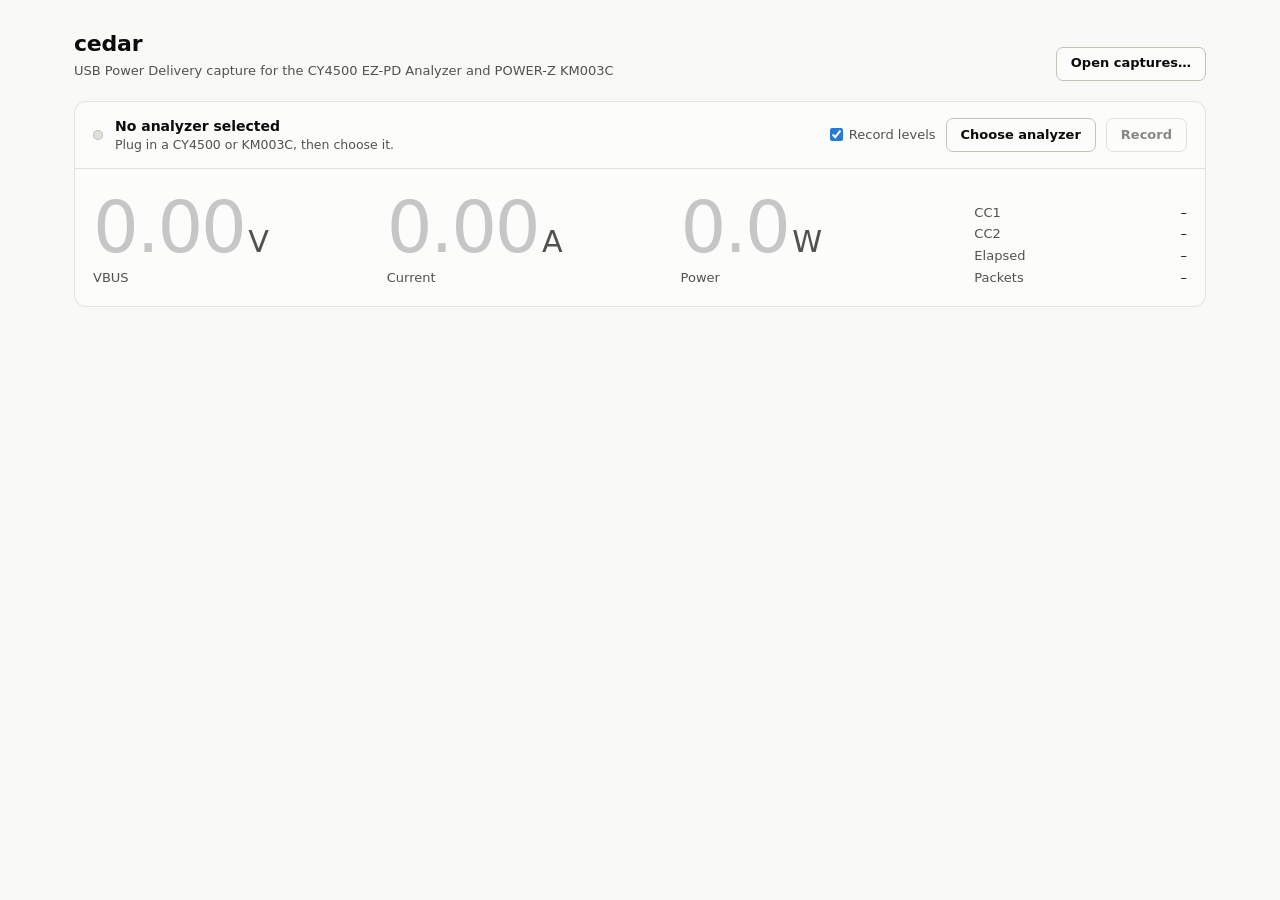
==== web/www/index.html @ af3d1fde "Add WebUSB web UI built from the Rust core web/ compiles the decoder, KM003C conversion, session ana" ====
<!doctype html>
<html lang="en">
<head>
<meta charset="utf-8">
<meta name="viewport" content="width=device-width, initial-scale=1">
<title>cedar</title>
<meta name="description" content="Record USB Power Delivery traffic from a CY4500 EZ-PD Analyzer or POWER-Z KM003C in the browser, and open .ccgx3 captures.">
<link rel="icon" href="data:image/svg+xml,%3Csvg xmlns='http://www.w3.org/2000/svg' viewBox='0 0 16 16'%3E%3Cpath d='M2 11h3l2-6 2 8 2-4h3' fill='none' stroke='%232a78d6' stroke-width='1.6' stroke-linejoin='round' stroke-linecap='round'/%3E%3C/svg%3E">
<link rel="stylesheet" href="style.css">
<script type="module" src="app.js"></script>
</head>
<body>
<header class="top">
  <div class="brand">
    <h1>cedar</h1>
    <p>USB Power Delivery capture for the CY4500 EZ-PD Analyzer and POWER-Z KM003C</p>
  </div>
  <label class="open-btn button">
    <input id="file-input" type="file" accept=".ccgx3" multiple>
    Open captures…
  </label>
</header>

<main>
  <p id="no-webusb" class="notice" hidden>
    This browser can't talk to USB devices. Recording needs Chrome, Edge or
    another Chromium-based browser on a secure (HTTPS or localhost) page. You
    can still open <code>.ccgx3</code> captures here.
  </p>
  <p id="notice" class="notice error" role="alert" hidden></p>

  <section class="bench" aria-label="Analyzer">
    <div class="analyzer">
      <div class="device">
        <span id="rec-dot" class="dot" aria-hidden="true"></span>
        <div>
          <div id="device-name" class="device-name">No analyzer selected</div>
          <div id="device-detail" class="device-detail">Plug in a CY4500 or KM003C, then choose it.</div>
        </div>
      </div>
      <div class="actions">
        <label class="check" title="VBUS, current and CC levels over time">
          <input id="opt-scope" type="checkbox" checked> Record levels
        </label>
        <button id="btn-choose" type="button" class="button">Choose analyzer</button>
        <button id="btn-record" type="button" class="button primary" disabled>Record</button>
        <button id="btn-stop" type="button" class="button stop" hidden>Stop</button>
      </div>
    </div>

    <div class="readout blank" aria-live="off">
      <div class="figure">
        <div class="value"><span id="r-vbus">0.00</span><span class="unit">V</span></div>
        <div class="label">VBUS</div>
      </div>
      <div class="figure">
        <div class="value"><span id="r-ibus">0.00</span><span class="unit">A</span></div>
        <div class="label">Current</div>
      </div>
      <div class="figure">
        <div class="value"><span id="r-power">0.0</span><span class="unit">W</span></div>
        <div class="label">Power</div>
      </div>
      <dl class="side">
        <div><dt>CC1</dt><dd id="r-cc1">–</dd></div>
        <div><dt>CC2</dt><dd id="r-cc2">–</dd></div>
        <div><dt>Elapsed</dt><dd id="r-elapsed">–</dd></div>
        <div><dt>Packets</dt><dd id="r-packets">–</dd></div>
      </dl>
    </div>

    <dl class="session">
      <div><dt>Contract</dt><dd id="s-contract">none yet</dd></div>
      <div><dt>Cable</dt><dd id="s-cable">not discovered</dd></div>
      <div><dt>Partner</dt><dd id="s-partner">not discovered</dd></div>
      <div id="s-display-row" hidden><dt>Display</dt><dd id="s-display"></dd></div>
    </dl>

    <div class="log-wrap" id="log-wrap" tabindex="0" aria-label="Live PD messages">
      <table class="log">
        <thead><tr><th class="num">Time (s)</th><th>SOP</th><th>Message</th><th class="num">VBUS (V)</th><th>Data</th><th>Event</th></tr></thead>
        <tbody id="log-body"></tbody>
      </table>
      <p id="log-empty" class="log-empty">PD messages appear here while recording.</p>
    </div>
  </section>

  <section id="results" class="results" aria-label="Capture" hidden>
    <div class="results-head">
      <h2 id="results-title">Capture</h2>
      <div class="save">
        <label class="name">File name
          <input id="out-name" type="text" spellcheck="false" autocomplete="off">
        </label>
        <button id="dl-ccgx3" type="button" class="button">Save .ccgx3</button>
        <button id="dl-csv" type="button" class="button">Save .csv</button>
        <button id="dl-html" type="button" class="button">Save report</button>
        <button id="dl-raw" type="button" class="button" hidden title="KM003C poll responses, one hex line each (cedar record --raw)">Save raw log</button>
      </div>
    </div>
    <div class="tabs" role="tablist">
      <button id="tab-report" role="tab" aria-selected="true" aria-controls="pane-report" type="button">Report</button>
      <button id="tab-text" role="tab" aria-selected="false" aria-controls="pane-text" type="button">Text decode</button>
    </div>
    <div id="pane-report" role="tabpanel" aria-labelledby="tab-report">
      <iframe id="report-frame" title="Capture report" sandbox="allow-scripts allow-downloads"></iframe>
    </div>
    <div id="pane-text" role="tabpanel" aria-labelledby="tab-text" hidden>
      <div class="text-opts">
        <label class="check"><input id="opt-events" type="checkbox"> Only events</label>
        <label class="check"><input id="opt-levels" type="checkbox"> Level transitions</label>
      </div>
      <pre id="dump" class="dump"></pre>
    </div>
  </section>
</main>

<div id="drop" class="drop" hidden><p>Drop .ccgx3 files to open them</p></div>
</body>
</html>
---- web/www/style.css ----
/* Shares its palette with the generated report (src/report_template.html), so
   the report embedded below a capture reads as part of the same page. */
:root {
  --page: #f9f9f7;
  --surface: #fcfcfb;
  --ink: #0b0b0b;
  --ink-2: #52514e;
  --muted: #898781;
  --grid: #e1e0d9;
  --axis: #c3c2b7;
  --border: rgba(11, 11, 11, .10);
  --signal: #2a78d6;
  --signal-ink: #ffffff;
  --rec: #c8332b;
  --warn-bg: #fdf3e1;
  --warn-ink: #6b4a10;
  --err-bg: #fbe9e7;
  --err-ink: #8a1f17;
  color-scheme: light;
}
@media (prefers-color-scheme: dark) {
  :root:not([data-theme="light"]) {
    --page: #0d0d0d;
    --surface: #1a1a19;
    --ink: #ffffff;
    --ink-2: #c3c2b7;
    --muted: #898781;
    --grid: #2c2c2a;
    --axis: #383835;
    --border: rgba(255, 255, 255, .10);
    --signal: #3987e5;
    --rec: #ec5a4f;
    --warn-bg: #33280f;
    --warn-ink: #f2d499;
    --err-bg: #3a1714;
    --err-ink: #f6b8b2;
    color-scheme: dark;
  }
}

* { box-sizing: border-box; }
html { -webkit-text-size-adjust: 100%; }
body {
  margin: 0;
  background: var(--page);
  color: var(--ink);
  font: 14px/1.45 system-ui, -apple-system, "Segoe UI", sans-serif;
}
main, .top { max-width: 1180px; margin: 0 auto; padding: 0 24px; }
code { font-size: .95em; }
[hidden] { display: none !important; }

/* Header */
.top {
  display: flex; align-items: flex-end; justify-content: space-between;
  gap: 16px; padding-top: 28px; padding-bottom: 20px;
}
.brand h1 { margin: 0; font-size: 22px; font-weight: 650; letter-spacing: -.01em; }
.brand p { margin: 2px 0 0; color: var(--ink-2); font-size: 13px; }

/* Buttons and inputs */
.button {
  display: inline-flex; align-items: center; justify-content: center; gap: 6px;
  min-height: 34px; padding: 0 14px;
  font: inherit; font-size: 13px; font-weight: 550;
  color: var(--ink); background: var(--surface);
  border: 1px solid var(--axis); border-radius: 7px; cursor: pointer;
  white-space: nowrap;
}
.button:hover:not(:disabled) { border-color: var(--ink-2); }
.button:disabled { color: var(--muted); border-color: var(--grid); cursor: not-allowed; }
.button.primary { background: var(--signal); border-color: var(--signal); color: var(--signal-ink); }
.button.primary:hover:not(:disabled) { filter: brightness(1.08); border-color: var(--signal); }
.button.primary:disabled { background: var(--surface); color: var(--muted); border-color: var(--grid); }
.button.stop { background: var(--rec); border-color: var(--rec); color: #fff; }
.button.stop::before { content: ""; width: 9px; height: 9px; background: currentColor; border-radius: 1px; }
:is(.button, input, [tabindex], .tabs button):focus-visible {
  outline: 2px solid var(--signal); outline-offset: 2px;
}
.open-btn { position: relative; }
.open-btn input { position: absolute; inset: 0; opacity: 0; cursor: pointer; width: 100%; }
.open-btn:focus-within { outline: 2px solid var(--signal); outline-offset: 2px; }
.check { display: inline-flex; align-items: center; gap: 6px; color: var(--ink-2); font-size: 13px; cursor: pointer; }
.check input { accent-color: var(--signal); margin: 0; }

/* Notices */
.notice {
  margin: 0 0 16px; padding: 10px 14px; border-radius: 8px;
  background: var(--warn-bg); color: var(--warn-ink); font-size: 13px;
  white-space: pre-line;
}
.notice.error { background: var(--err-bg); color: var(--err-ink); }
.notice code { white-space: pre-wrap; }

/* The bench: analyzer bar, readout, session, live log */
.bench {
  background: var(--surface); border: 1px solid var(--border); border-radius: 12px;
  margin: 0 0 24px; overflow: hidden;
}
.analyzer {
  display: flex; align-items: center; justify-content: space-between; flex-wrap: wrap;
  gap: 12px 20px; padding: 14px 18px; border-bottom: 1px solid var(--grid);
}
.device { display: flex; align-items: center; gap: 12px; min-width: 0; }
.device-name { font-weight: 600; }
.device-detail { color: var(--ink-2); font-size: 12.5px; }
.actions { display: flex; align-items: center; gap: 10px; flex-wrap: wrap; }
.dot {
  flex: none; width: 10px; height: 10px; border-radius: 50%;
  background: var(--grid); box-shadow: inset 0 0 0 1px var(--axis);
}
.dot.ready { background: var(--signal); box-shadow: none; }
.dot.live { background: var(--rec); box-shadow: none; animation: pulse 1.2s ease-in-out infinite; }
@keyframes pulse { 50% { opacity: .35; } }
@media (prefers-reduced-motion: reduce) { .dot.live { animation: none; } }

/* The readout is the page's one loud element: the meter's own numbers. */
.readout {
  display: grid; grid-template-columns: repeat(3, minmax(0, 1fr)) minmax(170px, .8fr);
  gap: 8px 28px; padding: 22px 18px 18px; align-items: end;
}
.figure .value {
  font-size: clamp(38px, 6.4vw, 72px); font-weight: 300; line-height: 1;
  letter-spacing: -.03em; font-variant-numeric: tabular-nums;
  transition: color .3s;
}
.figure .unit { font-size: .42em; font-weight: 400; color: var(--ink-2); margin-left: .12em; letter-spacing: 0; }
.figure .label { margin-top: 6px; color: var(--ink-2); font-size: 13px; }
.readout.idle .figure .value { color: var(--muted); }
/* No reading yet: show the digits unlit, like a meter that's switched off. */
.readout.blank .figure .value > span:first-child { opacity: .22; }
.side { margin: 0; display: grid; grid-template-columns: auto 1fr; gap: 3px 14px; font-size: 13px; }
.side div, .session div { display: contents; }
.side dt { color: var(--ink-2); }
.side dd { margin: 0; text-align: right; font-variant-numeric: tabular-nums; }

/* The session summary and live log only appear once something is recorded. */
.bench:not(.armed) :is(.session, .log-wrap) { display: none; }

.session {
  margin: 0; padding: 12px 18px 14px; border-top: 1px solid var(--grid);
  display: grid; grid-template-columns: max-content 1fr; gap: 3px 16px; font-size: 13px;
}
.session dt { color: var(--ink-2); }
.session dd { margin: 0; overflow-wrap: anywhere; }

.log-wrap {
  position: relative; border-top: 1px solid var(--grid);
  height: 280px; overflow: auto; overscroll-behavior: contain;
}
.log { border-collapse: collapse; width: 100%; font-size: 12.5px; }
.log th {
  position: sticky; top: 0; z-index: 1; background: var(--surface);
  color: var(--ink-2); text-align: left; font-weight: 600;
  padding: 6px 10px; border-bottom: 1px solid var(--axis); white-space: nowrap;
}
.log td { padding: 3px 10px; border-bottom: 1px solid var(--grid); white-space: nowrap; font-variant-numeric: tabular-nums; }
.log .num { text-align: right; }
.log td.data { color: var(--ink-2); max-width: 340px; overflow: hidden; text-overflow: ellipsis; }
.log tr.quiet td { color: var(--muted); }
.log tr.attach td { color: var(--signal); }
.log tr.bad td.msg { color: var(--rec); }
.log tr.has-event td.event { color: var(--ink); }
.log-empty { position: absolute; inset: 40px 0 auto; text-align: center; color: var(--muted); margin: 0; }

/* Results */
.results { margin: 0 0 40px; }
.results-head { display: flex; align-items: flex-end; justify-content: space-between; flex-wrap: wrap; gap: 12px 20px; margin-bottom: 12px; }
.results h2 { margin: 0; font-size: 17px; font-weight: 600; overflow-wrap: anywhere; }
.save { display: flex; align-items: flex-end; gap: 8px; flex-wrap: wrap; }
.name { display: flex; flex-direction: column; gap: 3px; font-size: 12px; color: var(--ink-2); }
.name input {
  font: inherit; font-size: 13px; color: var(--ink); background: var(--surface);
  border: 1px solid var(--axis); border-radius: 7px; padding: 0 10px; height: 34px; width: 240px;
}
.tabs { display: flex; gap: 2px; border-bottom: 1px solid var(--axis); margin-bottom: 0; }
.tabs button {
  font: inherit; font-size: 13px; color: var(--ink-2); background: none; border: 0;
  padding: 8px 14px; border-bottom: 2px solid transparent; margin-bottom: -1px; cursor: pointer;
}
.tabs button[aria-selected="true"] { color: var(--ink); border-bottom-color: var(--signal); font-weight: 600; }
#report-frame {
  display: block; width: 100%; height: 82vh; min-height: 520px;
  border: 1px solid var(--border); border-top: 0; border-radius: 0 0 10px 10px; background: var(--page);
}
.text-opts { display: flex; gap: 18px; padding: 10px 2px; }
.dump {
  margin: 0; padding: 14px 16px; background: var(--surface);
  border: 1px solid var(--border); border-radius: 10px;
  font: 12px/1.5 ui-monospace, "SF Mono", Menlo, Consolas, monospace;
  overflow: auto; max-height: 78vh; tab-size: 4;
}

/* Drag-and-drop overlay */
.drop {
  position: fixed; inset: 0; z-index: 10; display: grid; place-items: center;
  background: color-mix(in srgb, var(--page) 82%, transparent);
  border: 3px dashed var(--signal);
}
.drop p { font-size: 18px; font-weight: 600; }

@media (max-width: 760px) {
  main, .top { padding: 0 16px; }
  .top { padding-top: 20px; flex-direction: column; align-items: stretch; }
  .readout { grid-template-columns: repeat(3, minmax(0, 1fr)); gap: 16px 14px; }
  .side { grid-column: 1 / -1; grid-template-columns: repeat(4, auto 1fr); }
  .side dd { text-align: left; }
  .actions { width: 100%; }
  .actions .button { flex: 1; }
  .name input { width: 100%; }
  .save, .name { width: 100%; }
  .save .button { flex: 1; }
}
@media (max-width: 460px) {
  .side { grid-template-columns: auto 1fr auto 1fr; }
}
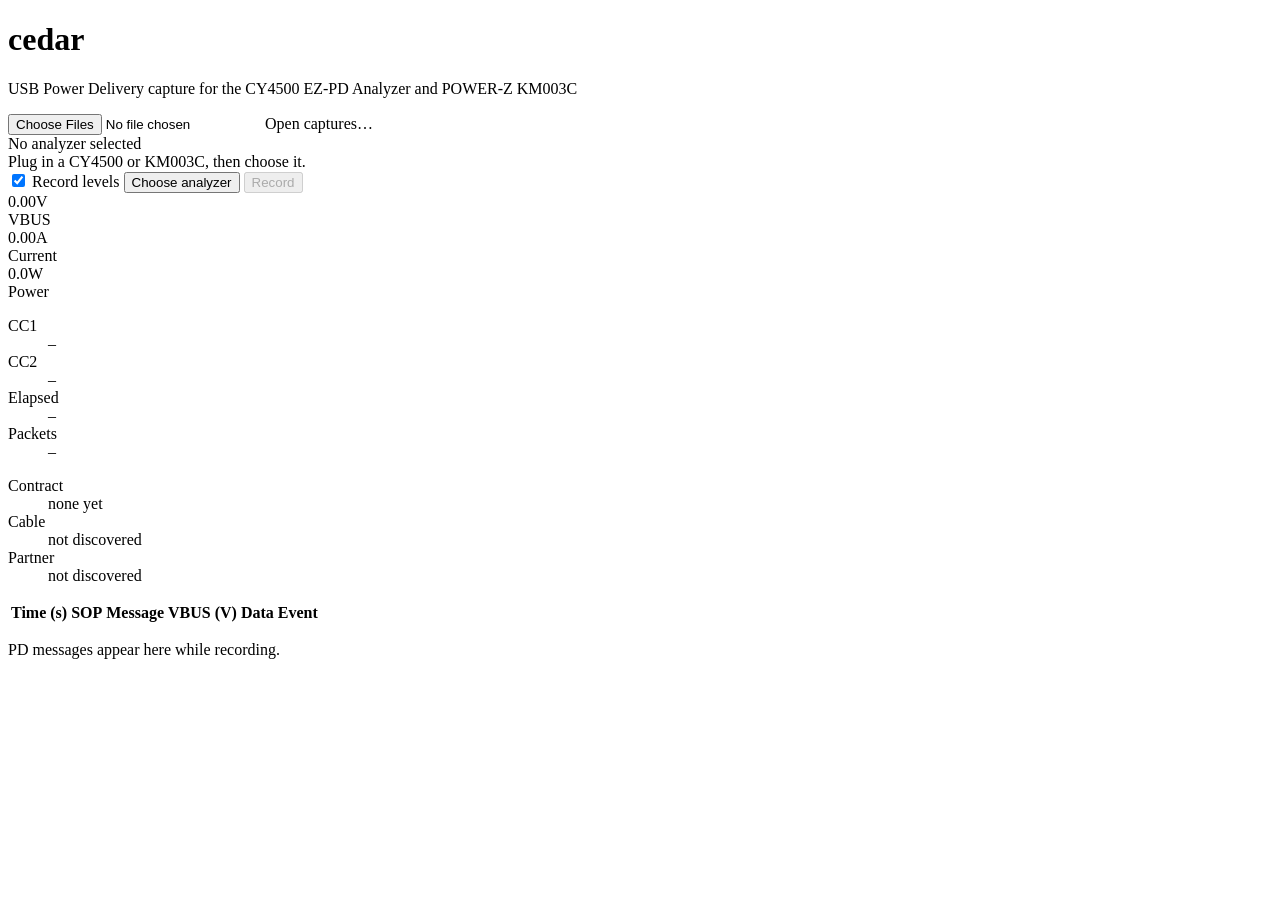
==== commit 983c07b1: "Build and serve the web UI with Trunk Match ../aster: Trunk.toml at the repo root points at web/www/" ====
--- a/web/www/index.html
+++ b/web/www/index.html
@@ -6,8 +6,12 @@
 <title>cedar</title>
 <meta name="description" content="Record USB Power Delivery traffic from a CY4500 EZ-PD Analyzer or POWER-Z KM003C in the browser, and open .ccgx3 captures.">
 <link rel="icon" href="data:image/svg+xml,%3Csvg xmlns='http://www.w3.org/2000/svg' viewBox='0 0 16 16'%3E%3Cpath d='M2 11h3l2-6 2 8 2-4h3' fill='none' stroke='%232a78d6' stroke-width='1.6' stroke-linejoin='round' stroke-linecap='round'/%3E%3C/svg%3E">
-<link rel="stylesheet" href="style.css">
-<script type="module" src="app.js"></script>
+<!-- Trunk (see Trunk.toml) builds the web/ crate to wasm and injects a loader
+     that sets window.wasmBindings; app.js and style.css are copied with
+     content hashes. -->
+<link data-trunk rel="rust" href="../Cargo.toml" data-bindgen-target="web">
+<link data-trunk rel="css" href="style.css">
+<script data-trunk type="module" src="app.js"></script>
 </head>
 <body>
 <header class="top">
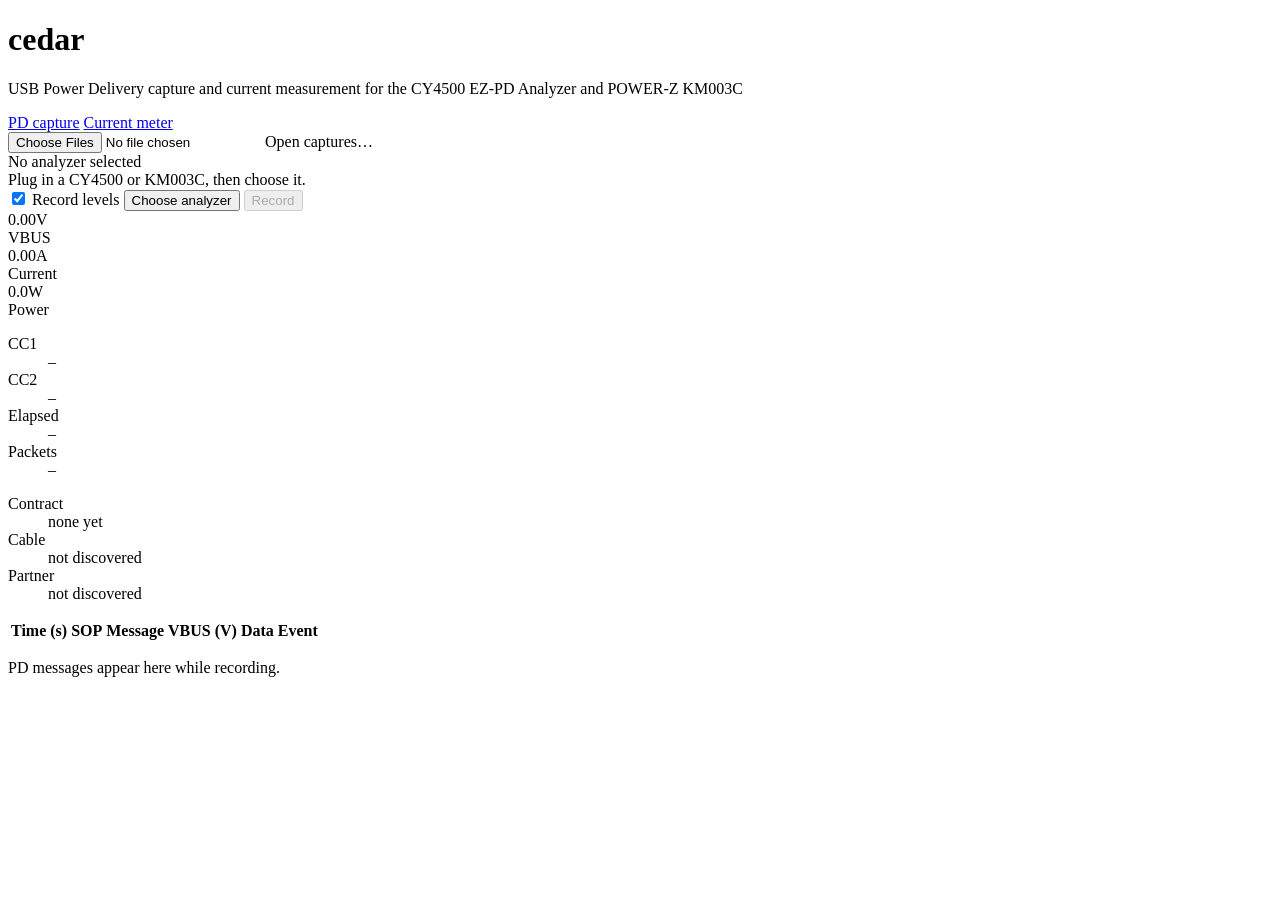
==== commit a4925518: "Add a KM003C current meter (`cedar meter` and a web UI page) The PD status block cedar records from " ====
--- a/web/www/index.html
+++ b/web/www/index.html
@@ -12,14 +12,20 @@
 <link data-trunk rel="rust" href="../Cargo.toml" data-bindgen-target="web">
 <link data-trunk rel="css" href="style.css">
 <script data-trunk type="module" src="app.js"></script>
+<!-- Imported by app.js; Trunk doesn't follow imports, so copy it as is. -->
+<link data-trunk rel="copy-file" href="meter.js">
 </head>
 <body>
 <header class="top">
   <div class="brand">
     <h1>cedar</h1>
-    <p>USB Power Delivery capture for the CY4500 EZ-PD Analyzer and POWER-Z KM003C</p>
+    <p>USB Power Delivery capture and current measurement for the CY4500 EZ-PD Analyzer and POWER-Z KM003C</p>
   </div>
-  <label class="open-btn button">
+  <nav class="views" aria-label="Views">
+    <a id="nav-capture" href="#capture" aria-current="page">PD capture</a>
+    <a id="nav-meter" href="#meter">Current meter</a>
+  </nav>
+  <label class="open-btn button" id="open-btn">
     <input id="file-input" type="file" accept=".ccgx3" multiple>
     Open captures…
   </label>
@@ -33,6 +39,7 @@
   </p>
   <p id="notice" class="notice error" role="alert" hidden></p>
 
+  <div id="view-capture">
   <section class="bench" aria-label="Analyzer">
     <div class="analyzer">
       <div class="device">
@@ -117,6 +124,105 @@
       <pre id="dump" class="dump"></pre>
     </div>
   </section>
+  </div>
+
+  <div id="view-meter" hidden>
+  <section class="bench armed" aria-label="Current meter">
+    <div class="analyzer">
+      <div class="device">
+        <span id="m-dot" class="dot" aria-hidden="true"></span>
+        <div>
+          <div id="m-device-name" class="device-name">No meter selected</div>
+          <div id="m-device-detail" class="device-detail">Plug in a POWER-Z KM003C, then choose it.</div>
+        </div>
+      </div>
+      <div class="actions">
+        <button id="m-choose" type="button" class="button">Choose meter</button>
+        <button id="m-start" type="button" class="button primary" disabled>Start</button>
+        <button id="m-stop" type="button" class="button stop" hidden>Stop</button>
+      </div>
+    </div>
+
+    <div class="readout meter-readout blank" aria-live="off">
+      <div class="figure">
+        <div class="value"><span id="m-window">0.000</span><span class="unit">mA</span></div>
+        <div class="label" id="m-window-label">1 s average</div>
+      </div>
+      <div class="figure">
+        <div class="value"><span id="m-now">0.000</span><span class="unit">mA</span></div>
+        <div class="label">Now</div>
+      </div>
+      <div class="figure">
+        <div class="value"><span id="m-meteravg">0.000</span><span class="unit">mA</span></div>
+        <div class="label" title="The KM003C's own 1 s average, from its full internal sample rate. Updates once a second.">Meter's 1 s average</div>
+      </div>
+      <dl class="side">
+        <div><dt>VBUS</dt><dd id="m-vbus">–</dd></div>
+        <div><dt>Readings</dt><dd id="m-readings">–</dd></div>
+        <div><dt>Elapsed</dt><dd id="m-elapsed">–</dd></div>
+        <div><dt>Zero offset</dt><dd id="m-offset">none</dd></div>
+      </dl>
+    </div>
+
+    <div class="limit-bar">
+      <label class="field">Limit
+        <input id="m-limit" type="text" value="2.5mA" spellcheck="false" autocomplete="off" inputmode="decimal" aria-describedby="m-verdict-text">
+      </label>
+      <label class="field">Window
+        <span class="with-unit"><input id="m-window-s" type="number" min="0.1" max="60" step="0.1" value="1"><span>s</span></span>
+      </label>
+      <div id="m-verdict" class="verdict pending" role="status">
+        <span id="m-verdict-icon" class="verdict-icon" aria-hidden="true">…</span>
+        <strong id="m-verdict-label">Pending</strong>
+        <span id="m-verdict-text"></span>
+      </div>
+    </div>
+
+    <dl class="session meter-stats">
+      <div><dt id="m-worst-label">Worst 1 s average</dt><dd id="m-worst">–</dd></div>
+      <div><dt>Worst meter 1 s average</dt><dd id="m-worst-meter">–</dd></div>
+      <div><dt>Mean</dt><dd id="m-mean">–</dd></div>
+      <div><dt>Std dev</dt><dd id="m-std">–</dd></div>
+      <div><dt>Min</dt><dd id="m-min">–</dd></div>
+      <div><dt>Max</dt><dd id="m-max">–</dd></div>
+    </dl>
+
+    <div class="trace">
+      <div class="trace-head">
+        <span class="trace-title">Current (mA), last 30 s</span>
+        <span class="legend">
+          <span><i class="key-band" aria-hidden="true"></i>Readings (range)</span>
+          <span><i class="key-line" aria-hidden="true"></i><span id="m-legend-avg">Window average</span></span>
+          <span><i class="key-limit" aria-hidden="true"></i>Limit</span>
+        </span>
+      </div>
+      <div class="trace-plot">
+        <svg id="m-chart" role="img" aria-label="Current readings and window average over the last 30 seconds"></svg>
+        <p id="m-trace-empty" class="log-empty">The trace appears here while measuring.</p>
+        <div id="m-tip" class="tip" hidden>
+          <div id="m-tip-t" class="tip-t"></div>
+          <div><i class="key-band" aria-hidden="true"></i>Reading <b id="m-tip-i"></b></div>
+          <div><i class="key-line" aria-hidden="true"></i>Window avg <b id="m-tip-w"></b></div>
+        </div>
+      </div>
+    </div>
+
+    <div class="meter-tools">
+      <div class="tool-buttons">
+        <button id="m-zero" type="button" class="button" disabled>Zero</button>
+        <button id="m-clear-zero" type="button" class="button" hidden>Clear zero</button>
+        <button id="m-reset" type="button" class="button" disabled>Reset statistics</button>
+        <button id="m-csv" type="button" class="button" disabled>Save .csv</button>
+      </div>
+      <p class="hint">
+        To zero the meter, disconnect the device under test from it, measure for
+        a few seconds, then press <b>Zero</b>. The offset is kept in this browser.
+        Negative currents mean power flows from the meter's male to its female
+        port. The command-line equivalent is <code>cedar meter --limit 2.5mA</code>.
+      </p>
+    </div>
+  </section>
+  </div>
 </main>
 
 <div id="drop" class="drop" hidden><p>Drop .ccgx3 files to open them</p></div>
--- a/web/www/style.css
+++ b/web/www/style.css
@@ -214,3 +214,102 @@
 @media (max-width: 460px) {
   .side { grid-template-columns: auto 1fr auto 1fr; }
 }
+
+/* View switcher in the header */
+.views { display: flex; gap: 2px; margin-right: auto; margin-left: 28px; align-self: flex-end; }
+.views a {
+  color: var(--ink-2); text-decoration: none; font-size: 13px; font-weight: 550;
+  padding: 7px 12px; border-radius: 7px;
+}
+.views a:hover { color: var(--ink); background: var(--grid); }
+.views a[aria-current="page"] { color: var(--ink); background: var(--surface); box-shadow: inset 0 0 0 1px var(--axis); }
+.views a:focus-visible { outline: 2px solid var(--signal); outline-offset: 2px; }
+
+/* Current meter */
+:root {
+  --ok-bg: #e6f2e8;
+  --ok-ink: #1d5a2a;
+  --band: color-mix(in srgb, var(--signal) 22%, transparent);
+}
+@media (prefers-color-scheme: dark) {
+  :root:not([data-theme="light"]) {
+    --ok-bg: #15301b;
+    --ok-ink: #a8dcb2;
+    --band: color-mix(in srgb, var(--signal) 40%, transparent);
+  }
+}
+.meter-readout .value > span:first-child { min-width: 0; }
+.limit-bar {
+  display: flex; align-items: flex-end; flex-wrap: wrap; gap: 12px 16px;
+  padding: 14px 18px; border-top: 1px solid var(--grid);
+}
+.field { display: flex; flex-direction: column; gap: 3px; font-size: 12px; color: var(--ink-2); }
+.field input {
+  font: inherit; font-size: 13px; color: var(--ink); background: var(--surface);
+  border: 1px solid var(--axis); border-radius: 7px; padding: 0 10px; height: 34px;
+  font-variant-numeric: tabular-nums;
+}
+.field input[aria-invalid="true"] { border-color: var(--rec); }
+.field input:disabled { color: var(--muted); border-color: var(--grid); }
+#m-limit { width: 110px; }
+#m-window-s { width: 72px; }
+.with-unit { display: inline-flex; align-items: center; gap: 6px; color: var(--ink-2); font-size: 13px; }
+.verdict {
+  flex: 1 1 320px; display: flex; align-items: center; gap: 8px;
+  min-height: 34px; padding: 6px 12px; border-radius: 8px; font-size: 13px;
+  background: var(--page); color: var(--ink-2); box-shadow: inset 0 0 0 1px var(--grid);
+}
+.verdict-icon { font-weight: 700; width: 1.1em; text-align: center; }
+.verdict.pass { background: var(--ok-bg); color: var(--ok-ink); box-shadow: none; }
+.verdict.fail { background: var(--err-bg); color: var(--err-ink); box-shadow: none; }
+.meter-stats { grid-template-columns: max-content 1fr max-content 1fr; font-variant-numeric: tabular-nums; }
+
+.trace { border-top: 1px solid var(--grid); padding: 12px 18px 6px; }
+.trace-head { display: flex; justify-content: space-between; flex-wrap: wrap; gap: 6px 16px; font-size: 12.5px; }
+.trace-title { font-weight: 600; }
+.legend { display: flex; flex-wrap: wrap; gap: 4px 14px; color: var(--ink-2); }
+.legend > span, .tip div { display: inline-flex; align-items: center; gap: 6px; }
+.key-band, .key-line, .key-limit { display: inline-block; width: 14px; flex: none; }
+.key-band { height: 8px; border-radius: 2px; background: var(--band); }
+.key-line { height: 2px; border-radius: 1px; background: var(--signal); }
+.key-limit { height: 0; border-top: 1.5px dashed var(--ink-2); }
+.trace-plot { position: relative; }
+#m-chart { display: block; width: 100%; height: 240px; touch-action: none; }
+#m-chart .grid line { stroke: var(--grid); stroke-width: 1; }
+#m-chart .grid line.zero { stroke: var(--axis); }
+#m-chart .grid text, #m-chart .limit-label { fill: var(--muted); font-size: 11px; font-variant-numeric: tabular-nums; }
+#m-chart .limit-label { fill: var(--ink-2); }
+#m-chart .band { fill: var(--band); }
+#m-chart .avg { fill: none; stroke: var(--signal); stroke-width: 2; stroke-linejoin: round; stroke-linecap: round; }
+#m-chart .limit { stroke: var(--ink-2); stroke-width: 1.5; stroke-dasharray: 5 4; }
+#m-chart .cross { stroke: var(--ink-2); stroke-width: 1; }
+#m-chart .cross-dot { fill: var(--signal); stroke: var(--surface); stroke-width: 2; }
+.trace-plot .log-empty { inset: 90px 0 auto; }
+.tip {
+  position: absolute; top: 8px; pointer-events: none; z-index: 2;
+  background: var(--surface); border: 1px solid var(--axis); border-radius: 8px;
+  padding: 6px 10px; font-size: 12px; box-shadow: 0 2px 8px rgba(0, 0, 0, .12);
+  display: grid; gap: 2px; white-space: nowrap;
+}
+.tip b { font-weight: 600; font-variant-numeric: tabular-nums; margin-left: 4px; }
+.tip-t { color: var(--ink-2); }
+.meter-tools {
+  display: flex; flex-wrap: wrap; align-items: flex-start; gap: 10px 20px;
+  padding: 12px 18px 16px; border-top: 1px solid var(--grid);
+}
+.tool-buttons { display: flex; flex-wrap: wrap; gap: 8px; }
+.hint { margin: 0; flex: 1 1 300px; color: var(--ink-2); font-size: 12.5px; }
+
+@media (max-width: 760px) {
+  .views { margin: 0; align-self: stretch; }
+  .views a { flex: 1; text-align: center; }
+  .meter-stats { grid-template-columns: max-content 1fr; }
+  /* The window average leads; the other two figures sit smaller below it. */
+  .meter-readout .figure:first-child { grid-column: 1 / -1; }
+  .meter-readout .figure:not(:first-child) .value { font-size: 30px; }
+  .meter-readout .figure:nth-child(2) { grid-column: span 1; }
+  .meter-readout .figure:nth-child(3) { grid-column: span 2; }
+  .limit-bar .field { flex: 1; }
+  #m-limit, #m-window-s { width: 100%; }
+  .tool-buttons .button { flex: 1; }
+}
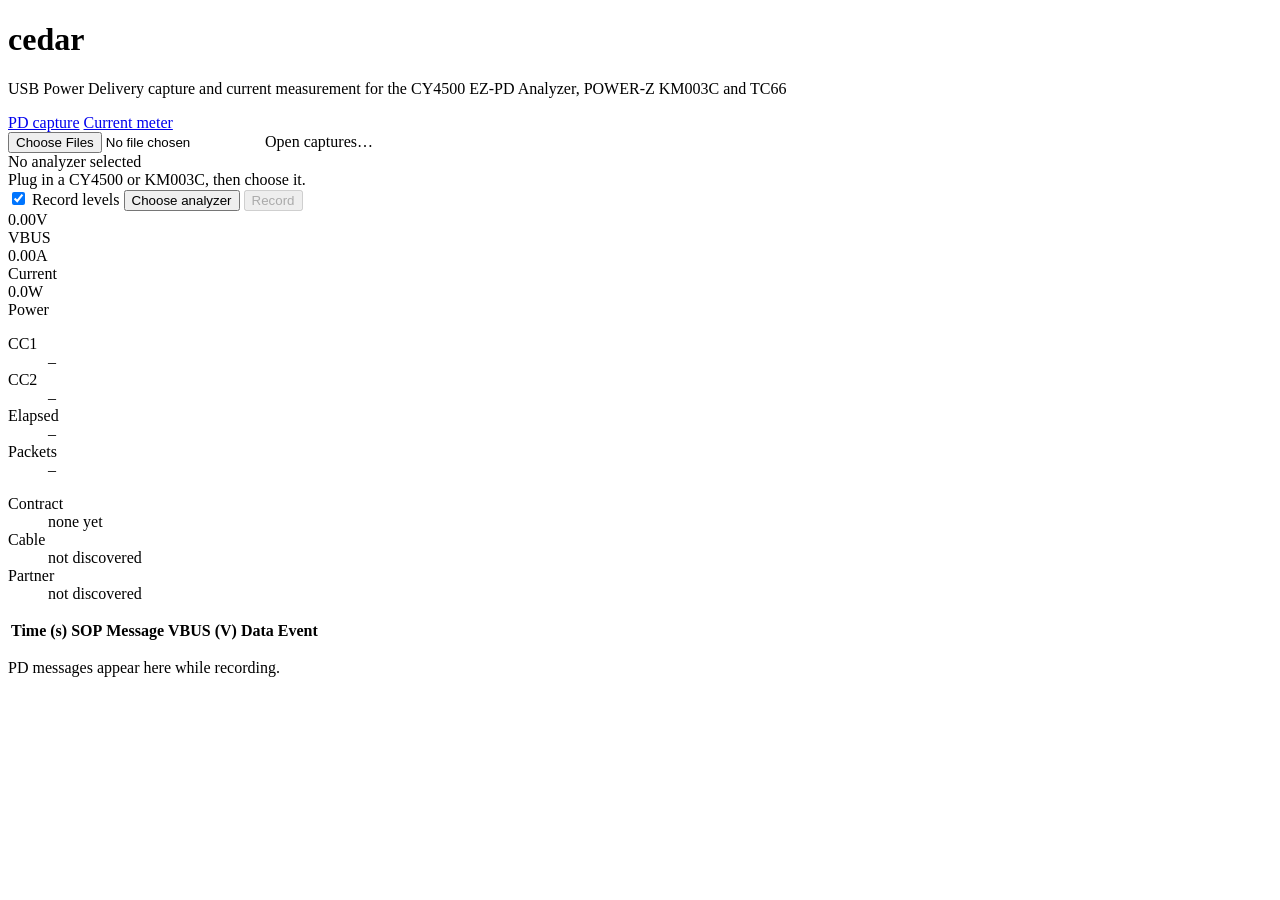
==== commit 251370a1: "Add TC66 support to the web UI's current meter The meter page can now measure with a TC66 over Web S" ====
--- a/web/www/index.html
+++ b/web/www/index.html
@@ -12,14 +12,15 @@
 <link data-trunk rel="rust" href="../Cargo.toml" data-bindgen-target="web">
 <link data-trunk rel="css" href="style.css">
 <script data-trunk type="module" src="app.js"></script>
-<!-- Imported by app.js; Trunk doesn't follow imports, so copy it as is. -->
+<!-- Imported by app.js; Trunk doesn't follow imports, so copy them as is. -->
 <link data-trunk rel="copy-file" href="meter.js">
+<link data-trunk rel="copy-file" href="tc66.js">
 </head>
 <body>
 <header class="top">
   <div class="brand">
     <h1>cedar</h1>
-    <p>USB Power Delivery capture and current measurement for the CY4500 EZ-PD Analyzer and POWER-Z KM003C</p>
+    <p>USB Power Delivery capture and current measurement for the CY4500 EZ-PD Analyzer, POWER-Z KM003C and TC66</p>
   </div>
   <nav class="views" aria-label="Views">
     <a id="nav-capture" href="#capture" aria-current="page">PD capture</a>
@@ -133,11 +134,12 @@
         <span id="m-dot" class="dot" aria-hidden="true"></span>
         <div>
           <div id="m-device-name" class="device-name">No meter selected</div>
-          <div id="m-device-detail" class="device-detail">Plug in a POWER-Z KM003C, then choose it.</div>
+          <div id="m-device-detail" class="device-detail">Plug in a POWER-Z KM003C or TC66, then choose it.</div>
         </div>
       </div>
       <div class="actions">
-        <button id="m-choose" type="button" class="button">Choose meter</button>
+        <button id="m-choose" type="button" class="button">Choose KM003C</button>
+        <button id="m-choose-tc66" type="button" class="button" hidden>Choose TC66</button>
         <button id="m-start" type="button" class="button primary" disabled>Start</button>
         <button id="m-stop" type="button" class="button stop" hidden>Stop</button>
       </div>
@@ -152,7 +154,7 @@
         <div class="value"><span id="m-now">0.000</span><span class="unit">mA</span></div>
         <div class="label">Now</div>
       </div>
-      <div class="figure">
+      <div id="m-meteravg-fig" class="figure">
         <div class="value"><span id="m-meteravg">0.000</span><span class="unit">mA</span></div>
         <div class="label" title="The KM003C's own 1 s average, from its full internal sample rate. Updates once a second.">Meter's 1 s average</div>
       </div>
@@ -217,8 +219,10 @@
       <p class="hint">
         To zero the meter, disconnect the device under test from it, measure for
         a few seconds, then press <b>Zero</b>. The offset is kept in this browser.
-        Negative currents mean power flows from the meter's male to its female
-        port. The command-line equivalent is <code>cedar meter --limit 2.5mA</code>.
+        Negative currents mean power flows from the KM003C's male to its female
+        port. A TC66 is much coarser: 10 µA steps, about two readings a second,
+        current magnitude only. The command-line equivalent is
+        <code>cedar meter --limit 2.5mA</code>.
       </p>
     </div>
   </section>
--- a/web/www/style.css
+++ b/web/www/style.css
@@ -239,6 +239,8 @@
   }
 }
 .meter-readout .value > span:first-child { min-width: 0; }
+/* A meter without its own 1 s average (TC66) shows two figures. */
+.meter-readout.no-own-avg { grid-template-columns: repeat(2, minmax(0, 1fr)) minmax(170px, .8fr); }
 .limit-bar {
   display: flex; align-items: flex-end; flex-wrap: wrap; gap: 12px 16px;
   padding: 14px 18px; border-top: 1px solid var(--grid);
@@ -309,6 +311,8 @@
   .meter-readout .figure:not(:first-child) .value { font-size: 30px; }
   .meter-readout .figure:nth-child(2) { grid-column: span 1; }
   .meter-readout .figure:nth-child(3) { grid-column: span 2; }
+  .meter-readout.no-own-avg { grid-template-columns: repeat(3, minmax(0, 1fr)); }
+  .meter-readout.no-own-avg .figure:nth-child(2) { grid-column: span 3; }
   .limit-bar .field { flex: 1; }
   #m-limit, #m-window-s { width: 100%; }
   .tool-buttons .button { flex: 1; }
